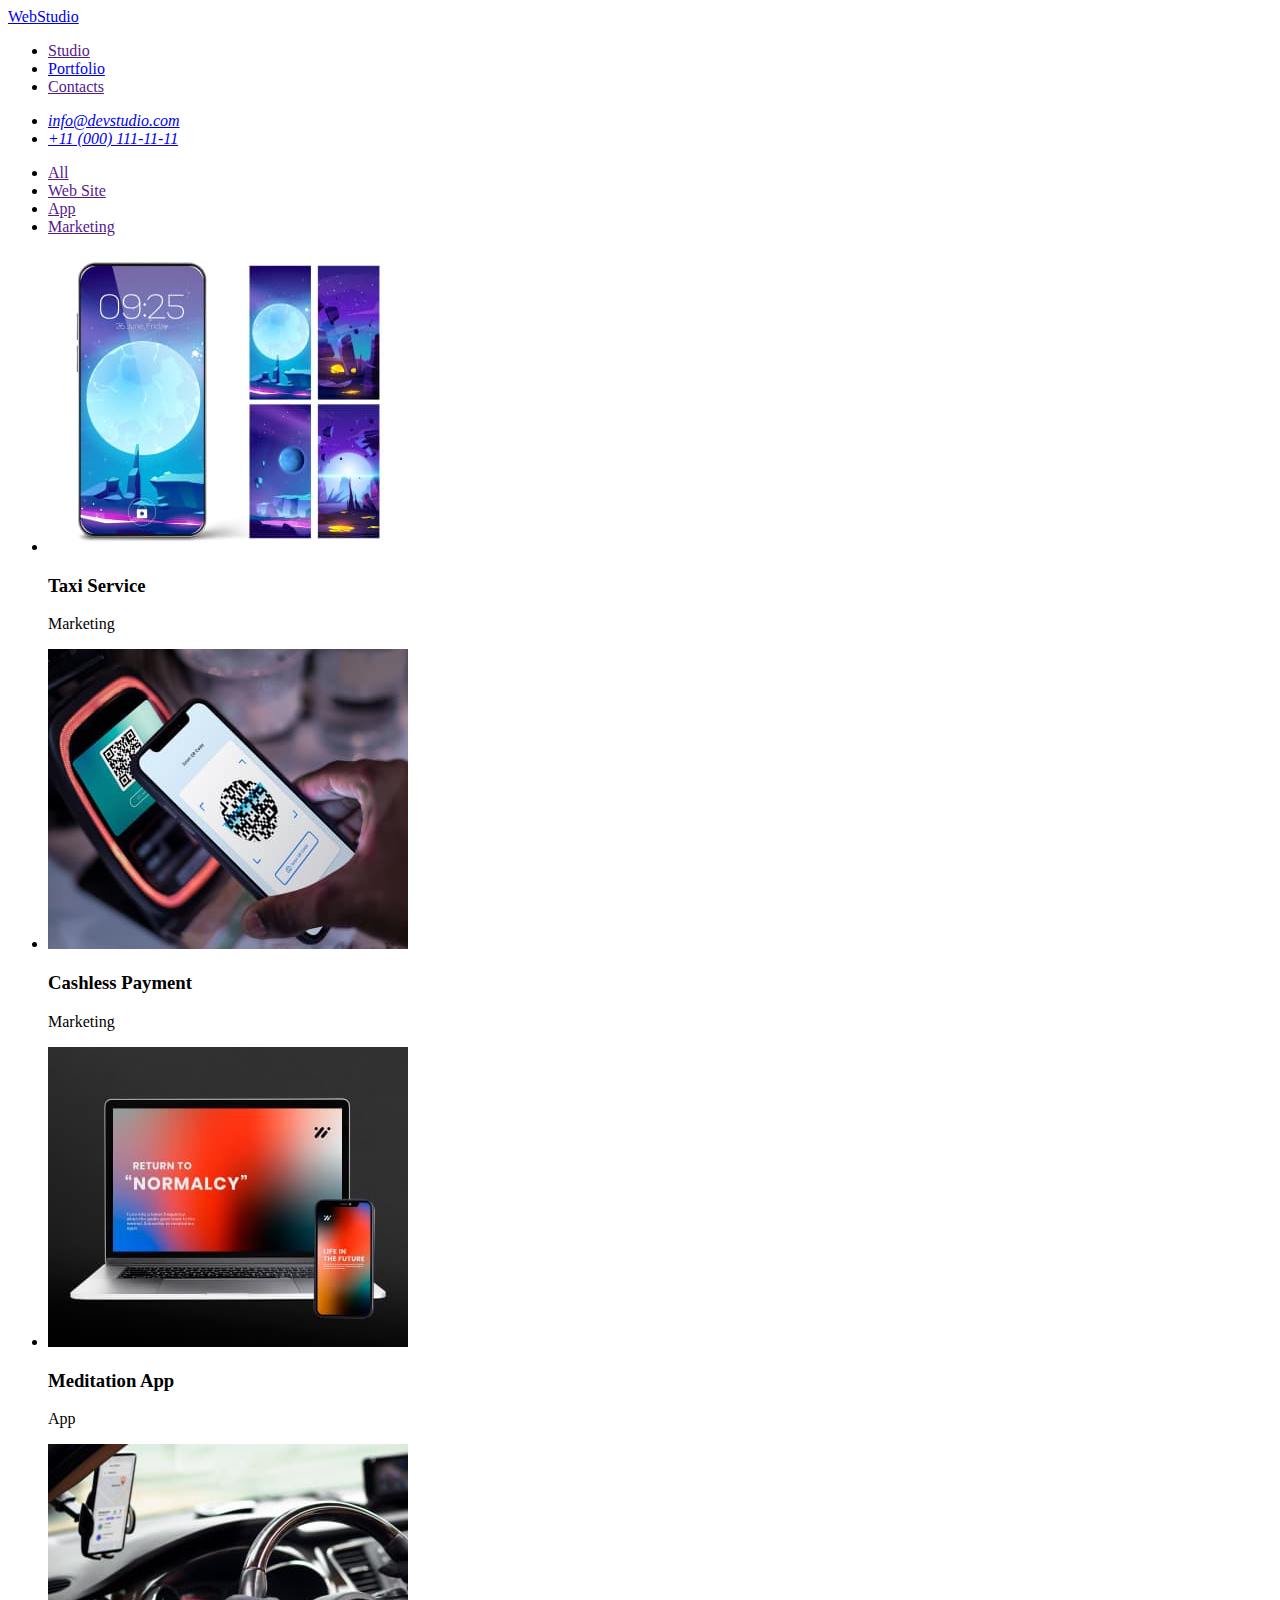
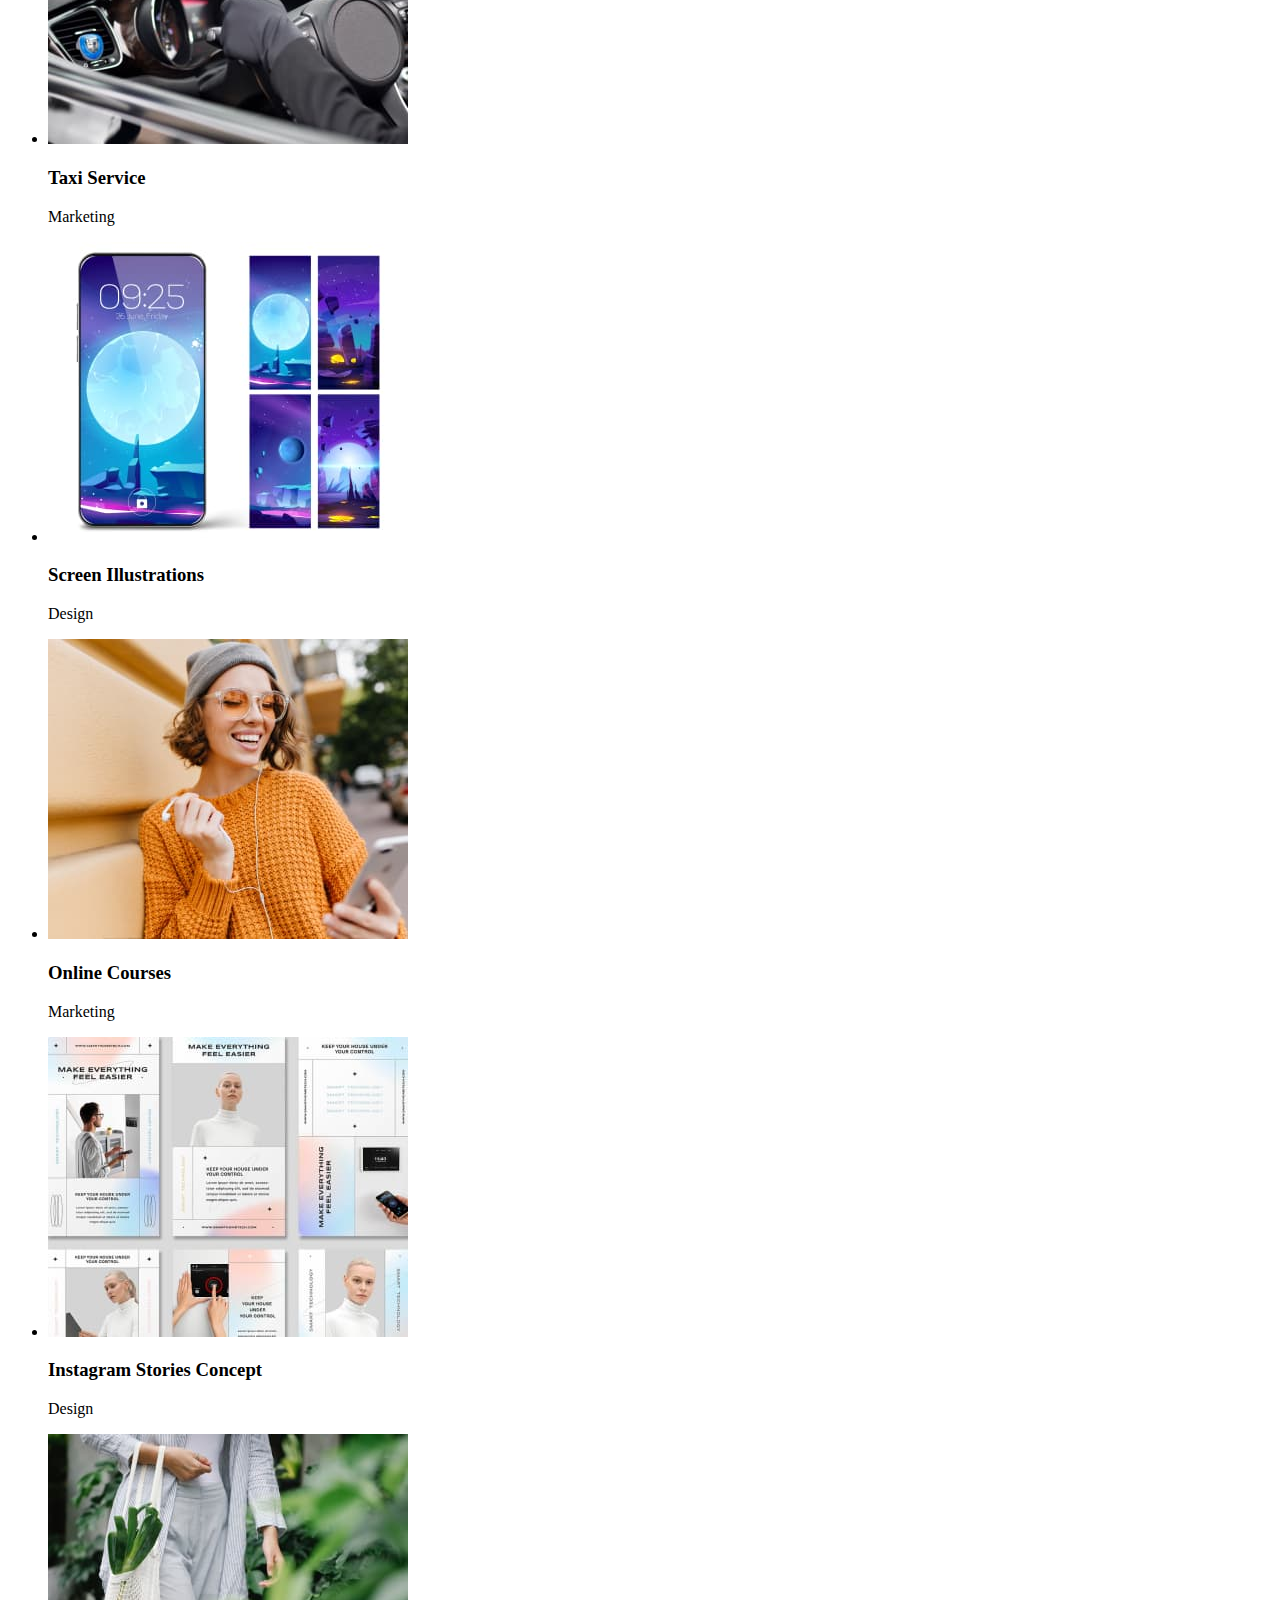
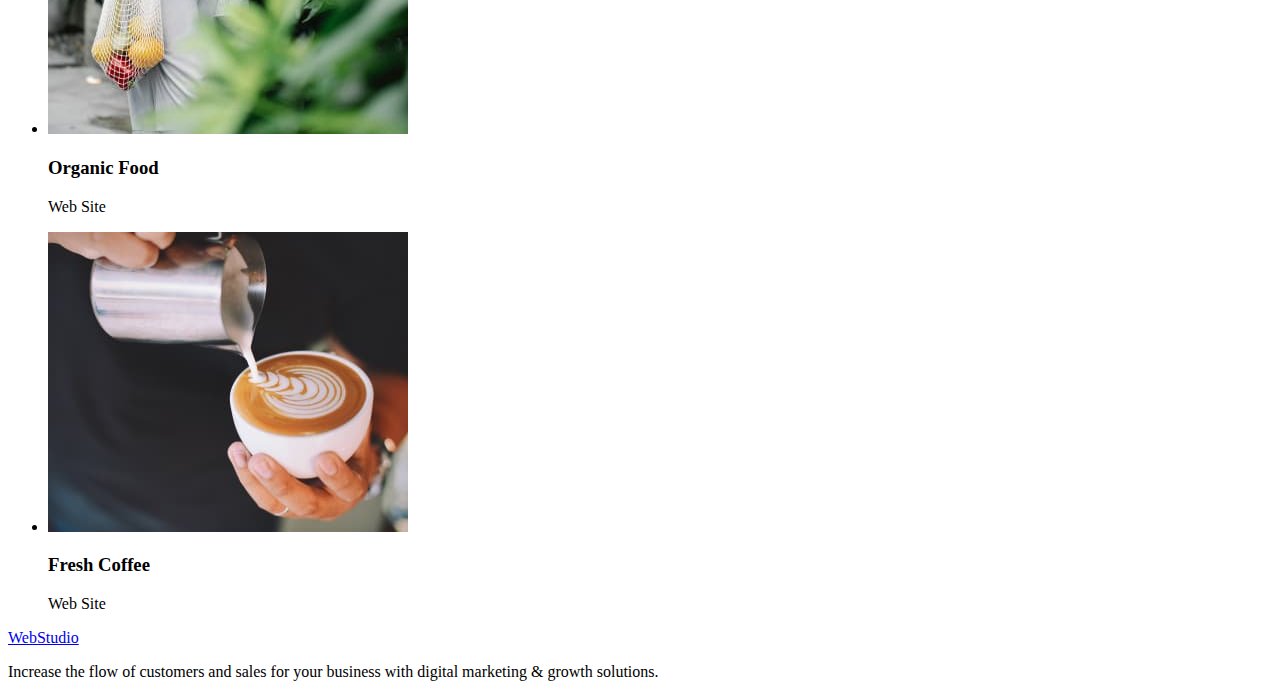
==== portfolio.html @ f8451a1c "ff" ====
<!DOCTYPE html>
<html lang="en">

<head>
    <link href="./styles.css" charset="UTF-8">
    <meta http-equiv="X-UA-Compatible" content="IE=edge">
    <meta name="viewport" content="width=device-width, initial-scale=1.0">
    <title>Document</title>
</head>

<body>
    <!-- Header section -->
    <header>
        <nav>
            <a href="./index.html">WebStudio</a>
            <ul>
                <li><a href="">Studio</a></li>
                <li><a href="./portfolio.html">Portfolio</a></li>
                <li><a href="">Contacts</a></li>
            </ul>
        </nav>
        <address>
            <ul>
                <li><a href="mailto:info@devstudio.com">info@devstudio.com</a><br /></li>
                <li><a href="tel:+110001111111">+11 (000) 111-11-11</a><br /></li>
            </ul>
        </address>
    </header>
    <!-- Main block -->
    <main>
        <!-- Hero -->
        <ul>
            <li><a href="">All</a></li>
            <li><a href="">Web Site</a></li>
            <li> <a href="">App</a></li>
            <li> <a href="">Marketing</a></li>
        </ul>
        <ul>
            <li>
                <img src="./images/screen.jpg" alt="screen" width="360">
                <h3>Taxi Service</h3>
                <p>Marketing</p>
            </li>
            <li>
                <img src="./images/payment.jpg" alt="payment" width="360">
                <h3>Cashless Payment</h3>
                <p>Marketing</p>
            </li>
            <li>
                <img src="./images/app.jpg" alt="app" width="360">
                <h3>Meditation App</h3>
                <p>App</p>
            </li>
            <li>
                <img src="./images/taxi.jpg" alt="taxi" width="360">
                <h3>Taxi Service</h3>
                <p>Marketing</p>
            </li>
            <li>
                <img src="./images/screen.jpg" alt="screen" width="360">
                <h3>Screen Illustrations</h3>
                <p>Design</p>
            </li>
            <li>
                <img src="./images/courses.jpg" alt="courses" width="360">
                <h3>Online Courses</h3>
                <p>Marketing</p>
            </li>
            <li>
                <img src="./images/instagram.jpg" alt="instagram" width="360">
                <h3>Instagram Stories Concept</h3>
                <p>Design</p>
            </li>
            <li>
                <img src="./images/food.jpg" alt="food" width="360">
                <h3>Organic Food</h3>
                <p>Web Site</p>
            </li>
            <li>
                <img src="./images/coffe.jpg" alt="coffe" width="360">
                <h3>Fresh Coffee</h3>
                <p>Web Site</p>
            </li>

        </ul>
    </main>
    <!-- Footer section -->
    <footer>
        <a href="./index.html">WebStudio</a>
        <p>Increase the flow of customers and sales for your business with digital marketing & growth solutions.</p>
    </footer>

</body>

</html>
---- styles.css ----
.hero{position: absolute;
    background: #2E2F42;}
.button{background: #4D5AE5;
    box-shadow: 0px 4px 4px rgba(0, 0, 0, 0.15);
    border-radius: 4px;}
.Web{font-family: 'Raleway';
    font-style: normal;
     font-weight: 800;
    font-size: 18px;
    line-height: 21px;
    display: flex;
    align-items: center;
    letter-spacing: 0.03em;
    text-transform: uppercase;
    color: #4D5AE5;}
.Studio{font-family: 'Raleway';
    font-style: normal;
    font-weight: 800;
    font-size: 18px;
    line-height: 21px;
    display: flex;
    align-items: center;
    letter-spacing: 0.03em;
    text-transform: uppercase;
    color: #2E2F42;}
.names{width: 134px;
    height: 24px;
    font-family: 'Roboto';
    font-style: normal;
    font-weight: 500;
    font-size: 20px;
    line-height: 24px;
    text-align: center;
    letter-spacing: 0.02em;
    color: #2E2F42;}

    .nav{width: 67px;
        height: 24px;
    
        /* Body Medium */
    
        font-family: 'Roboto';
        font-style: normal;
        font-weight: 500;
        font-size: 16px;
        line-height: 24px;
        /* identical to box height, or 150% */
    
        letter-spacing: 0.02em;
    
        /* NAVY BLUE */
    
        color: #2E2F42;}
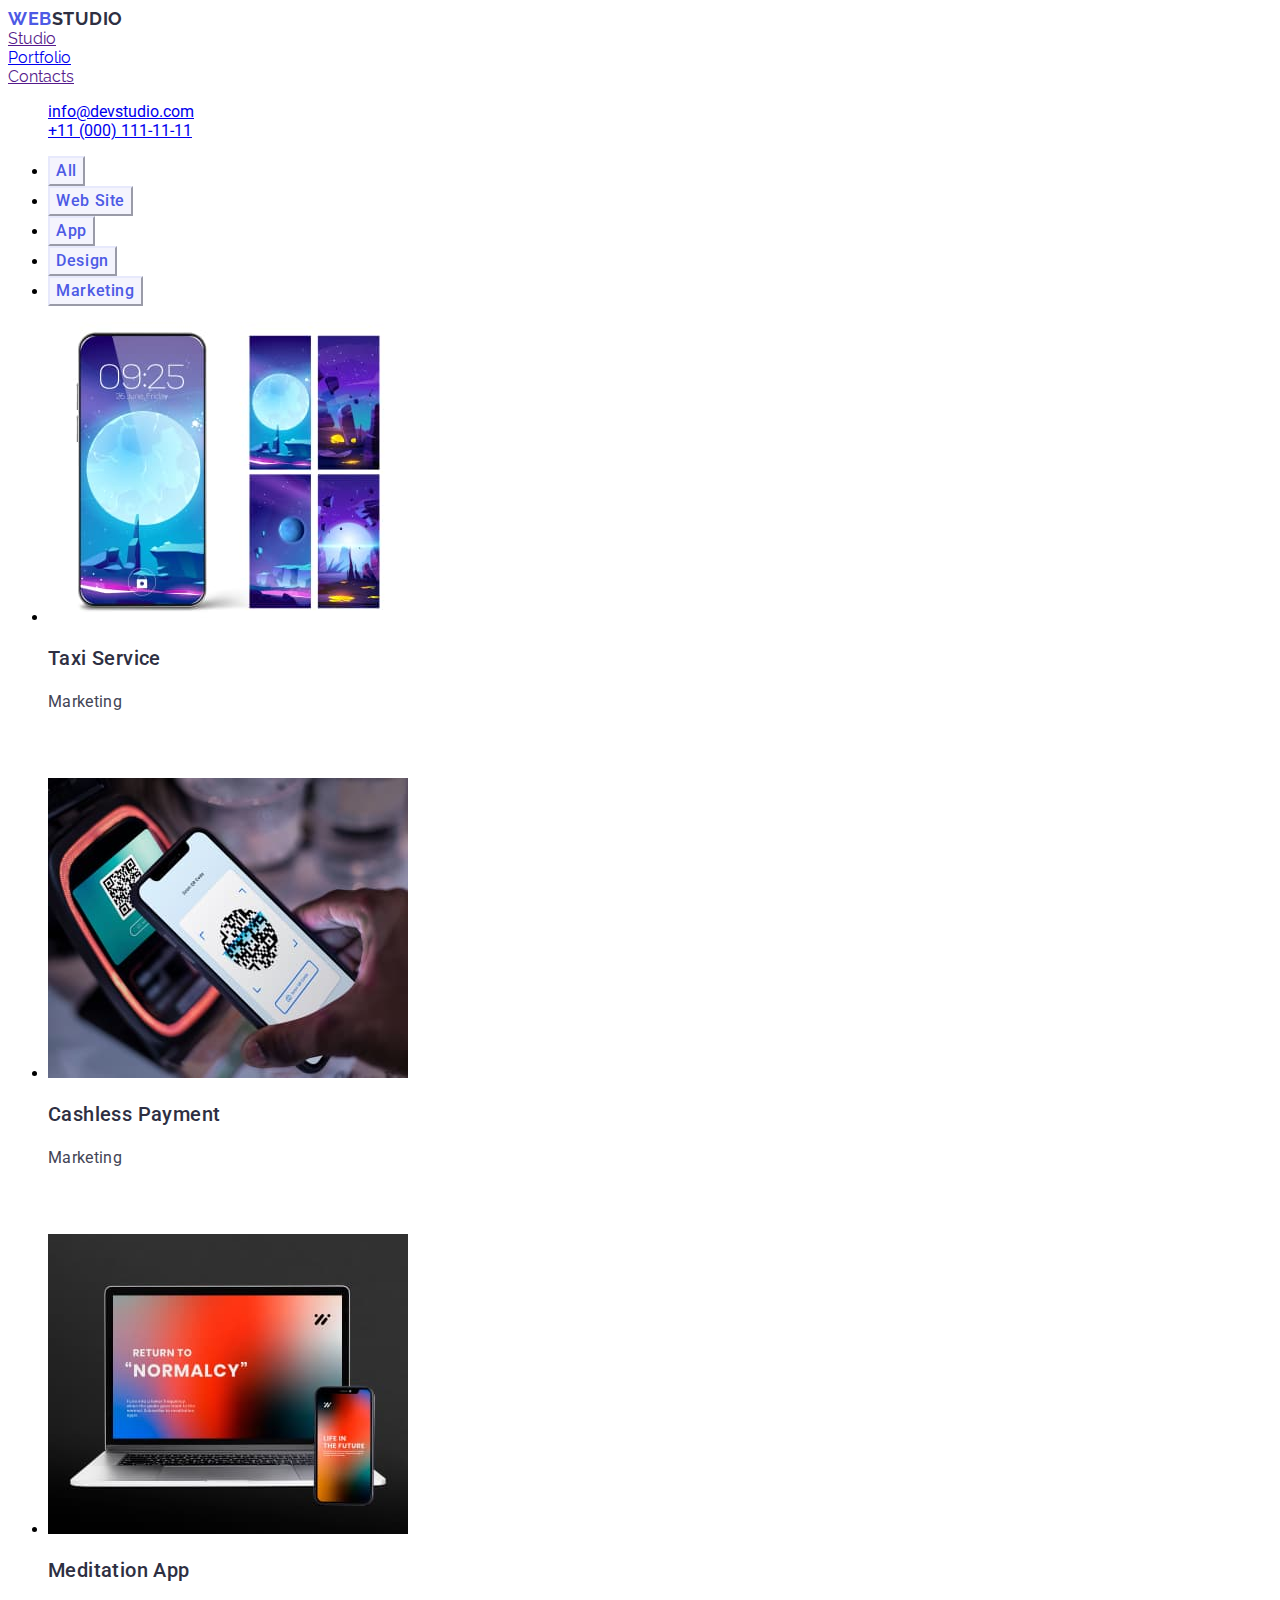
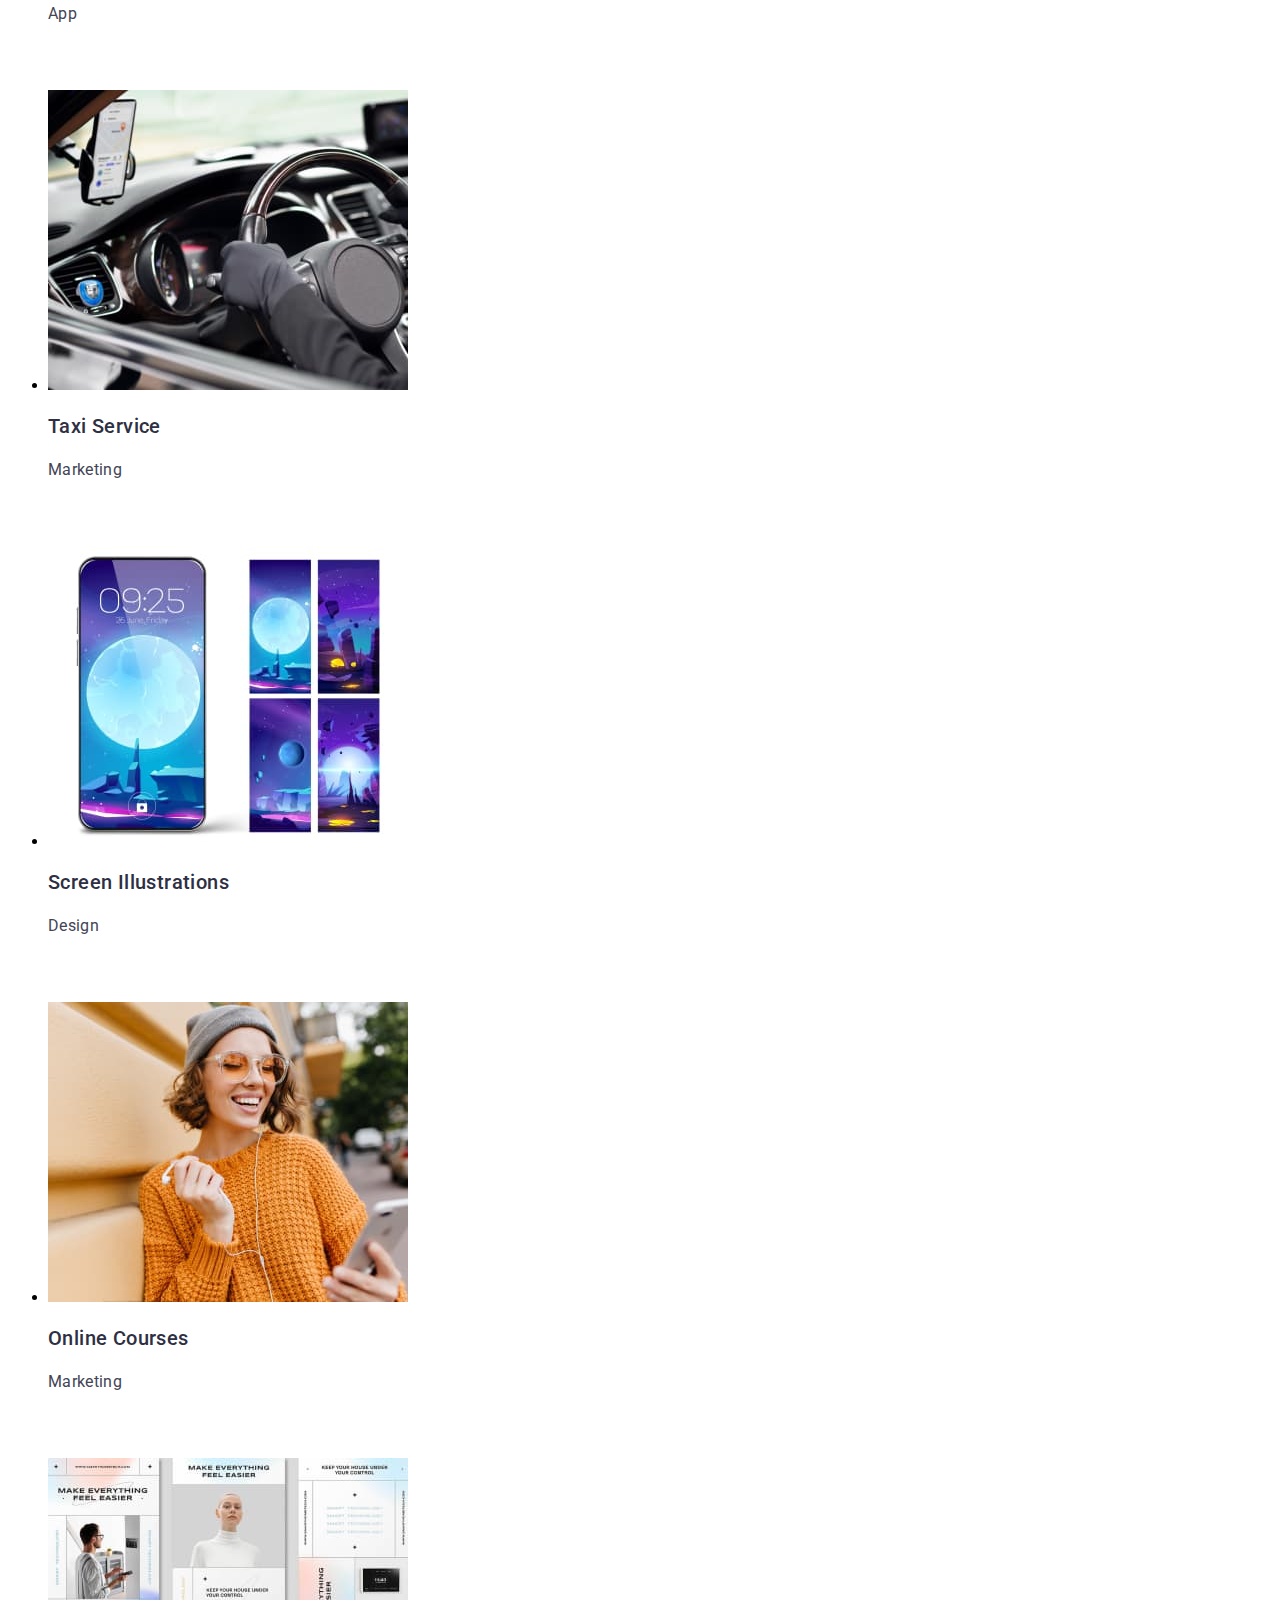
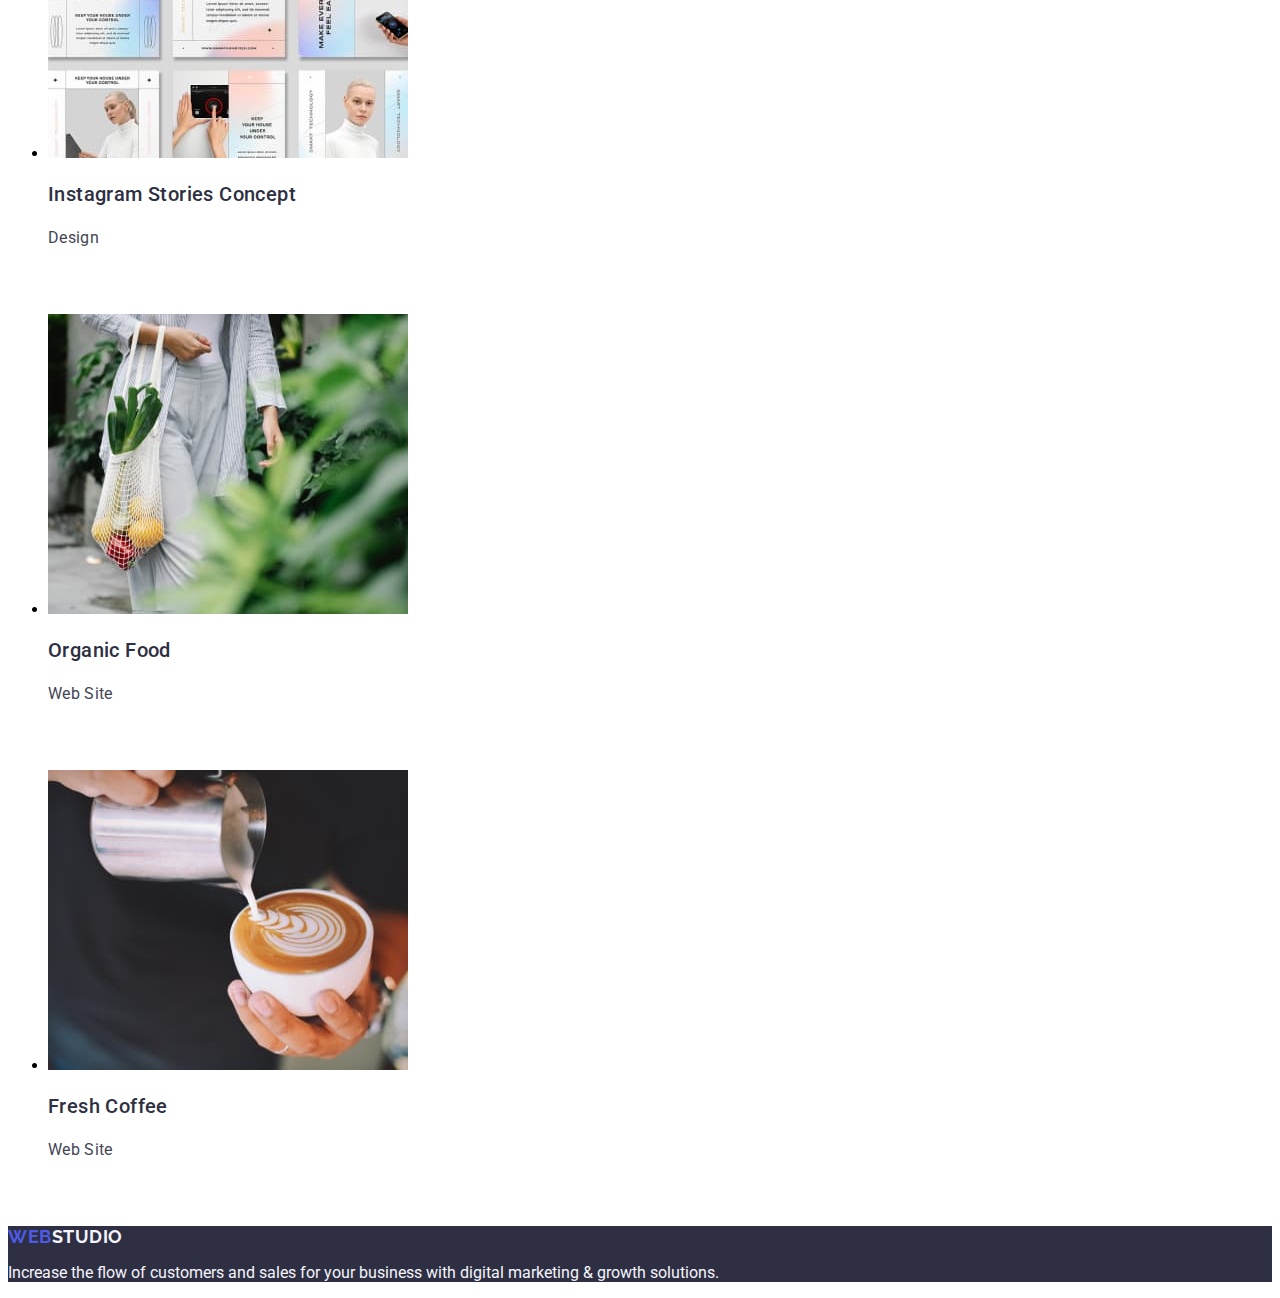
==== commit f3dbe82b: "sss" ====
--- a/portfolio.html
+++ b/portfolio.html
@@ -2,7 +2,16 @@
 <html lang="en">
 
 <head>
-    <link href="./styles.css" charset="UTF-8">
+    <link rel="preconnect" href="https://fonts.googleapis.com">
+    <link rel="preconnect" href="https://fonts.gstatic.com" crossorigin>
+    <link href="https://fonts.googleapis.com/css2?family=Montserrat:wght@400;700&family=Raleway:wght@800&display=swap"
+        rel="stylesheet">
+    <link rel="preconnect" href="https://fonts.googleapis.com">
+    <link rel="preconnect" href="https://fonts.gstatic.com" crossorigin>
+    <link
+        href="https://fonts.googleapis.com/css2?family=Montserrat:wght@400;700&family=Raleway:wght@800&family=Roboto:wght@400;500;700&display=swap"
+        rel="stylesheet">
+    <link rel="stylesheet" href="./styles.css" />
     <meta http-equiv="X-UA-Compatible" content="IE=edge">
     <meta name="viewport" content="width=device-width, initial-scale=1.0">
     <title>Document</title>
@@ -12,82 +21,96 @@
     <!-- Header section -->
     <header>
         <nav>
-            <a href="./index.html">WebStudio</a>
-            <ul>
-                <li><a href="">Studio</a></li>
-                <li><a href="./portfolio.html">Portfolio</a></li>
-                <li><a href="">Contacts</a></li>
-            </ul>
+            <a class="link" href="./index.html">Web<span class="studio">Studio </span></a>
+            <u>
+                <li class="nav"><a href="">Studio</a></li>
+                <li class="nav"><a href="./portfolio.html">Portfolio</a></li>
+                <li class="nav"><a href="">Contacts</a></li>
+            </u>
+
+
         </nav>
         <address>
             <ul>
-                <li><a href="mailto:info@devstudio.com">info@devstudio.com</a><br /></li>
-                <li><a href="tel:+110001111111">+11 (000) 111-11-11</a><br /></li>
+                <li class="contacts"><a href="mailto:info@devstudio.com">info@devstudio.com</a><br /></li>
+                <li class="contacts"><a href="tel:+110001111111">+11 (000) 111-11-11</a><br /></li>
             </ul>
         </address>
     </header>
     <!-- Main block -->
     <main>
         <!-- Hero -->
-        <ul>
-            <li><a href="">All</a></li>
-            <li><a href="">Web Site</a></li>
-            <li> <a href="">App</a></li>
-            <li> <a href="">Marketing</a></li>
+        <ul class="button-list">
+            <li>
+                <button class="port-button" type="button">All</button>
+            </li>
+            <li>
+                <button class="port-button" type="button">Web Site</button>
+            </li>
+            <li>
+                <button class="port-button" type="button">App</button>
+            </li>
+            <li>
+                <button class="port-button" type="button">Design</button>
+            </li>
+            <li>
+                <button class="port-button" type="button">Marketing</button>
+            </li>
         </ul>
         <ul>
             <li>
                 <img src="./images/screen.jpg" alt="screen" width="360">
-                <h3>Taxi Service</h3>
-                <p>Marketing</p>
+                <h3 class="title">Taxi Service</h3>
+                <p class="text">Marketing</p>
             </li>
             <li>
                 <img src="./images/payment.jpg" alt="payment" width="360">
-                <h3>Cashless Payment</h3>
-                <p>Marketing</p>
+                <h3 class="title">Cashless Payment</h3>
+                <p class="text">Marketing</p>
             </li>
             <li>
                 <img src="./images/app.jpg" alt="app" width="360">
-                <h3>Meditation App</h3>
-                <p>App</p>
+                <h3 class="title">Meditation App</h3>
+                <p class="text">App</p>
             </li>
             <li>
                 <img src="./images/taxi.jpg" alt="taxi" width="360">
-                <h3>Taxi Service</h3>
-                <p>Marketing</p>
+                <h3 class="title">Taxi Service</h3>
+                <p class="text">Marketing</p>
             </li>
             <li>
                 <img src="./images/screen.jpg" alt="screen" width="360">
-                <h3>Screen Illustrations</h3>
-                <p>Design</p>
+                <h3 class="title">Screen Illustrations</h3>
+                <p class="text">Design</p>
             </li>
             <li>
                 <img src="./images/courses.jpg" alt="courses" width="360">
-                <h3>Online Courses</h3>
-                <p>Marketing</p>
+                <h3 class="title">Online Courses</h3>
+                <p class="text">Marketing</p>
             </li>
             <li>
                 <img src="./images/instagram.jpg" alt="instagram" width="360">
-                <h3>Instagram Stories Concept</h3>
-                <p>Design</p>
+                <h3 class="title">Instagram Stories Concept</h3>
+                <p class="text">Design</p>
             </li>
             <li>
                 <img src="./images/food.jpg" alt="food" width="360">
-                <h3>Organic Food</h3>
-                <p>Web Site</p>
+                <h3 class="title">Organic Food</h3>
+                <p class="text">Web Site</p>
             </li>
             <li>
                 <img src="./images/coffe.jpg" alt="coffe" width="360">
-                <h3>Fresh Coffee</h3>
-                <p>Web Site</p>
+                <h3 class="title">Fresh Coffee</h3>
+                <p class="text">Web Site</p>
             </li>
 
         </ul>
     </main>
     <!-- Footer section -->
-    <footer>
-        <a href="./index.html">WebStudio</a>
-        <p>Increase the flow of customers and sales for your business with digital marketing & growth solutions.</p>
+    <footer class="footer">
+        <a class="link" href="./index.html">Web<span class="studio-footer">Studio </span></a>
+        <p class="footer-title">Increase the flow of customers and sales for your business with digital marketing &
+            growth solutions.</p>
     </footer>
 
 </body>
--- a/styles.css
+++ b/styles.css
@@ -1,53 +1,101 @@
-.hero{position: absolute;
+.hero{
     background: #2E2F42;}
 .button{background: #4D5AE5;
+    box-shadow: 0px 4px 4px rgba(0, 0, 0, 0.15);}
+.button:hover,
+.button:focus {
+    background: #404BBF;
     box-shadow: 0px 4px 4px rgba(0, 0, 0, 0.15);
-    border-radius: 4px;}
-.Web{font-family: 'Raleway';
-    font-style: normal;
-     font-weight: 800;
-    font-size: 18px;
+    border-radius: 4px;
+}
+ .link{text-decoration: none;
+    font-family: 'Raleway', sans-serif;
+    font-size: 18px; 
     line-height: 21px;
-    display: flex;
-    align-items: center;
     letter-spacing: 0.03em;
     text-transform: uppercase;
+    font-weight: 700;
+    font-style: bold;
     color: #4D5AE5;}
-.Studio{font-family: 'Raleway';
+.button-title{font-family: 'Roboto';
     font-style: normal;
-    font-weight: 800;
-    font-size: 18px;
-    line-height: 21px;
-    display: flex;
-    align-items: center;
-    letter-spacing: 0.03em;
-    text-transform: uppercase;
+    color: #FFFFFF;}
+
+
+.studio{font-family: 'Raleway', sans-serif;
+    color: #2E2F42
+}
+.studio-footer{ont-family: 'Raleway', sans-serif;
+    color: #F4F4FD;}
+.nav{font-family: 'Raleway', sans-serif;
+    list-style: none;
+    text-decoration: none;
+    color: #2E2F42;
+}
+.hero-title{font-family: 'Roboto';
+    font-style: normal;
+    color: #FFFFFF;}
+footer{background: #2E2F42;}
+.footer-title{font-family: 'Roboto';
+    font-style: normal;
+    color: #F4F4FD;}
+.title{font-family: 'Roboto';
+    font-style: normal;
     color: #2E2F42;}
-.names{width: 134px;
+.text{font-family: 'Roboto';
+    font-style: normal;
+    color: #434455;}
+    .header{box-sizing: border-box;
+    
+        position: absolute;
+        width: 1440px;
+        height: 72px;
+        left: 0px;
+        top: 0px;
+        background: #FFFFFF;
+        border-bottom: 1px solid #E7E9FC;}
+.title{width: 264px;
     height: 24px;
     font-family: 'Roboto';
     font-style: normal;
     font-weight: 500;
     font-size: 20px;
     line-height: 24px;
-    text-align: center;
     letter-spacing: 0.02em;
     color: #2E2F42;}
-
-    .nav{width: 67px;
-        height: 24px;
-    
-        /* Body Medium */
-    
+.text{width: 264px;
+    height: 72px;
+    font-family: 'Roboto';
+    font-style: normal;
+    font-weight: 400;
+    font-size: 16px;
+    line-height: 24px;
+    letter-spacing: 0.02em;
+    color: #434455;}
+.contacts{
         font-family: 'Roboto';
         font-style: normal;
-        font-weight: 500;
-        font-size: 16px;
-        line-height: 24px;
-        /* identical to box height, or 150% */
-    
-        letter-spacing: 0.02em;
-    
-        /* NAVY BLUE */
-    
-        color: #2E2F42;}+        font-weight: 400;
+        color: #434455;
+        list-style: none;
+        text-decoration: none;}
+
+.button-list .port-button {
+    text-decoration: none;
+    font-family: 'Roboto';
+    font-style: normal;
+    font-weight: 500;
+    font-size: 16px;
+    line-height: 24px;
+    letter-spacing: 0.04em;
+    color: #4D5AE5;
+    background-color: #F4F4FD;
+    border-color: #E7E9FC;
+}
+
+.port-button:hover,
+.port-button:focus {text-decoration: none;
+    background-color: #404BBF;
+    color: #FFFFFF;
+    border: none;
+}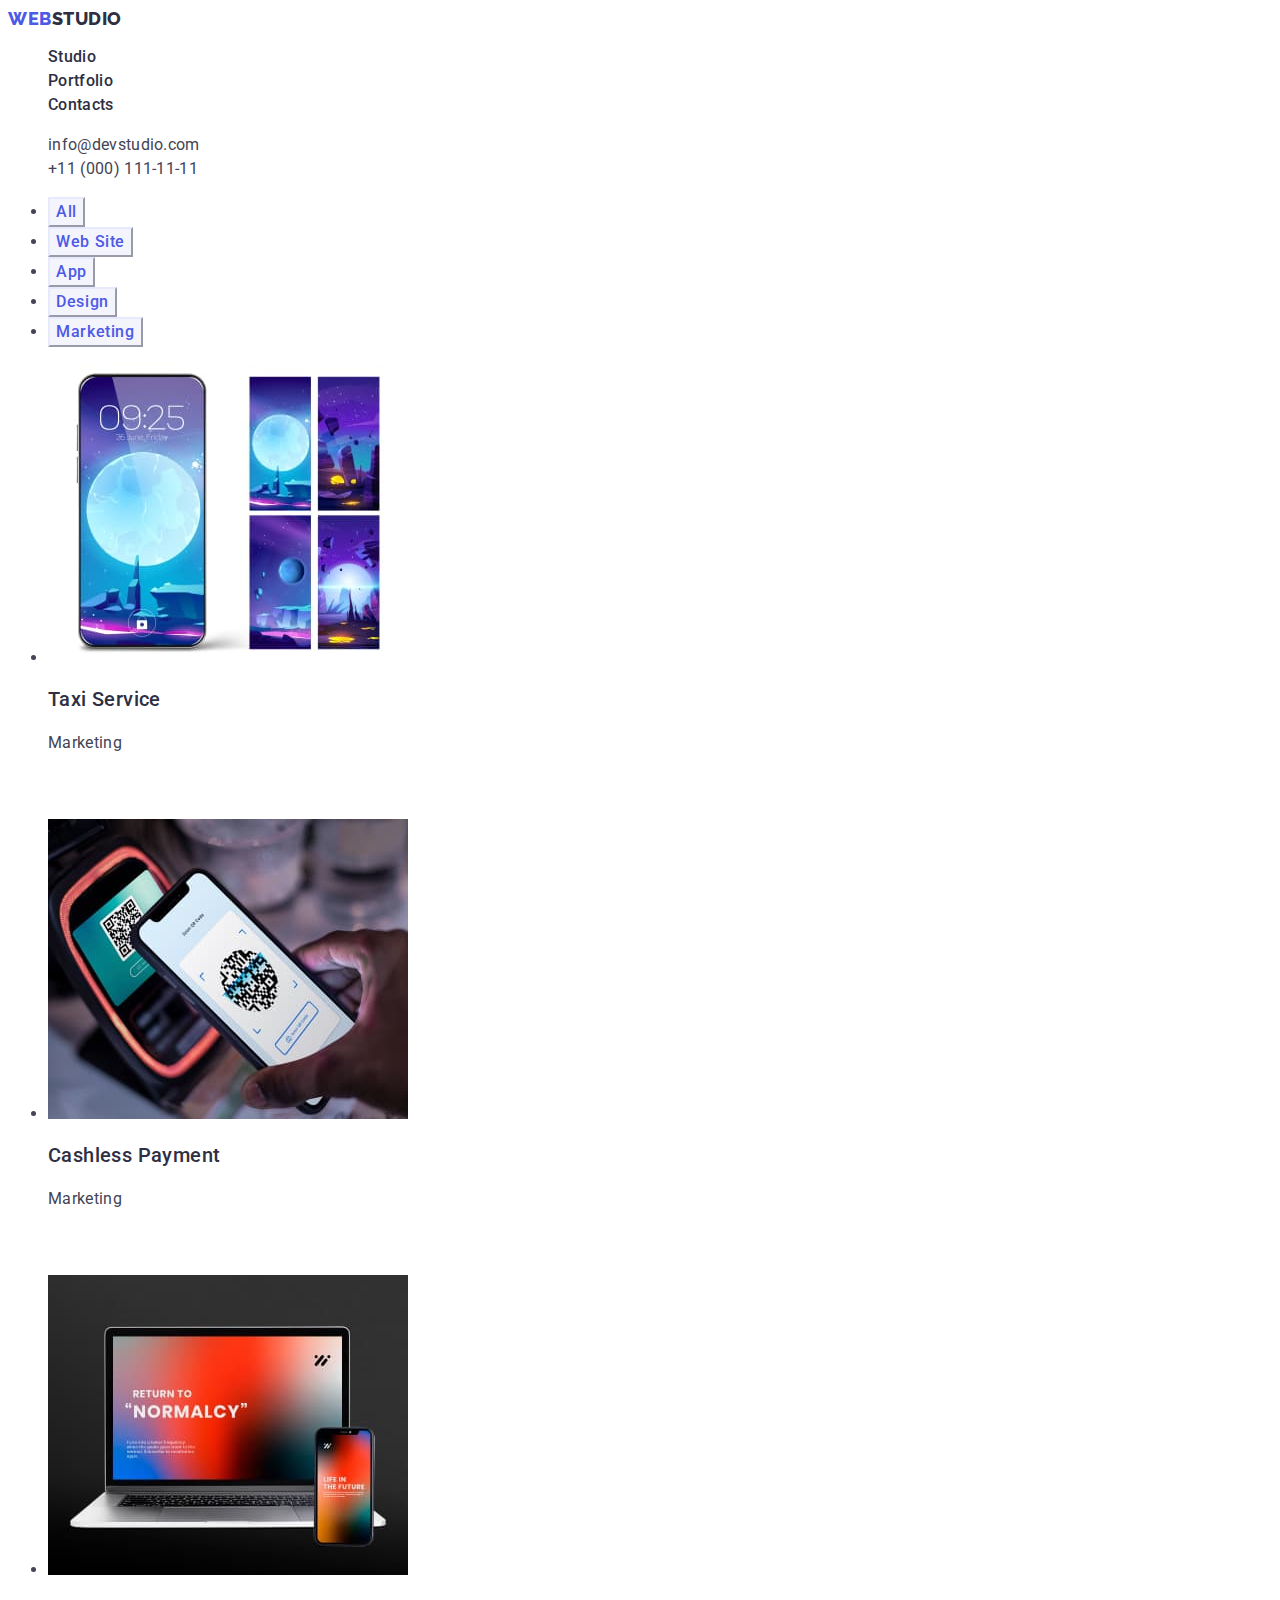
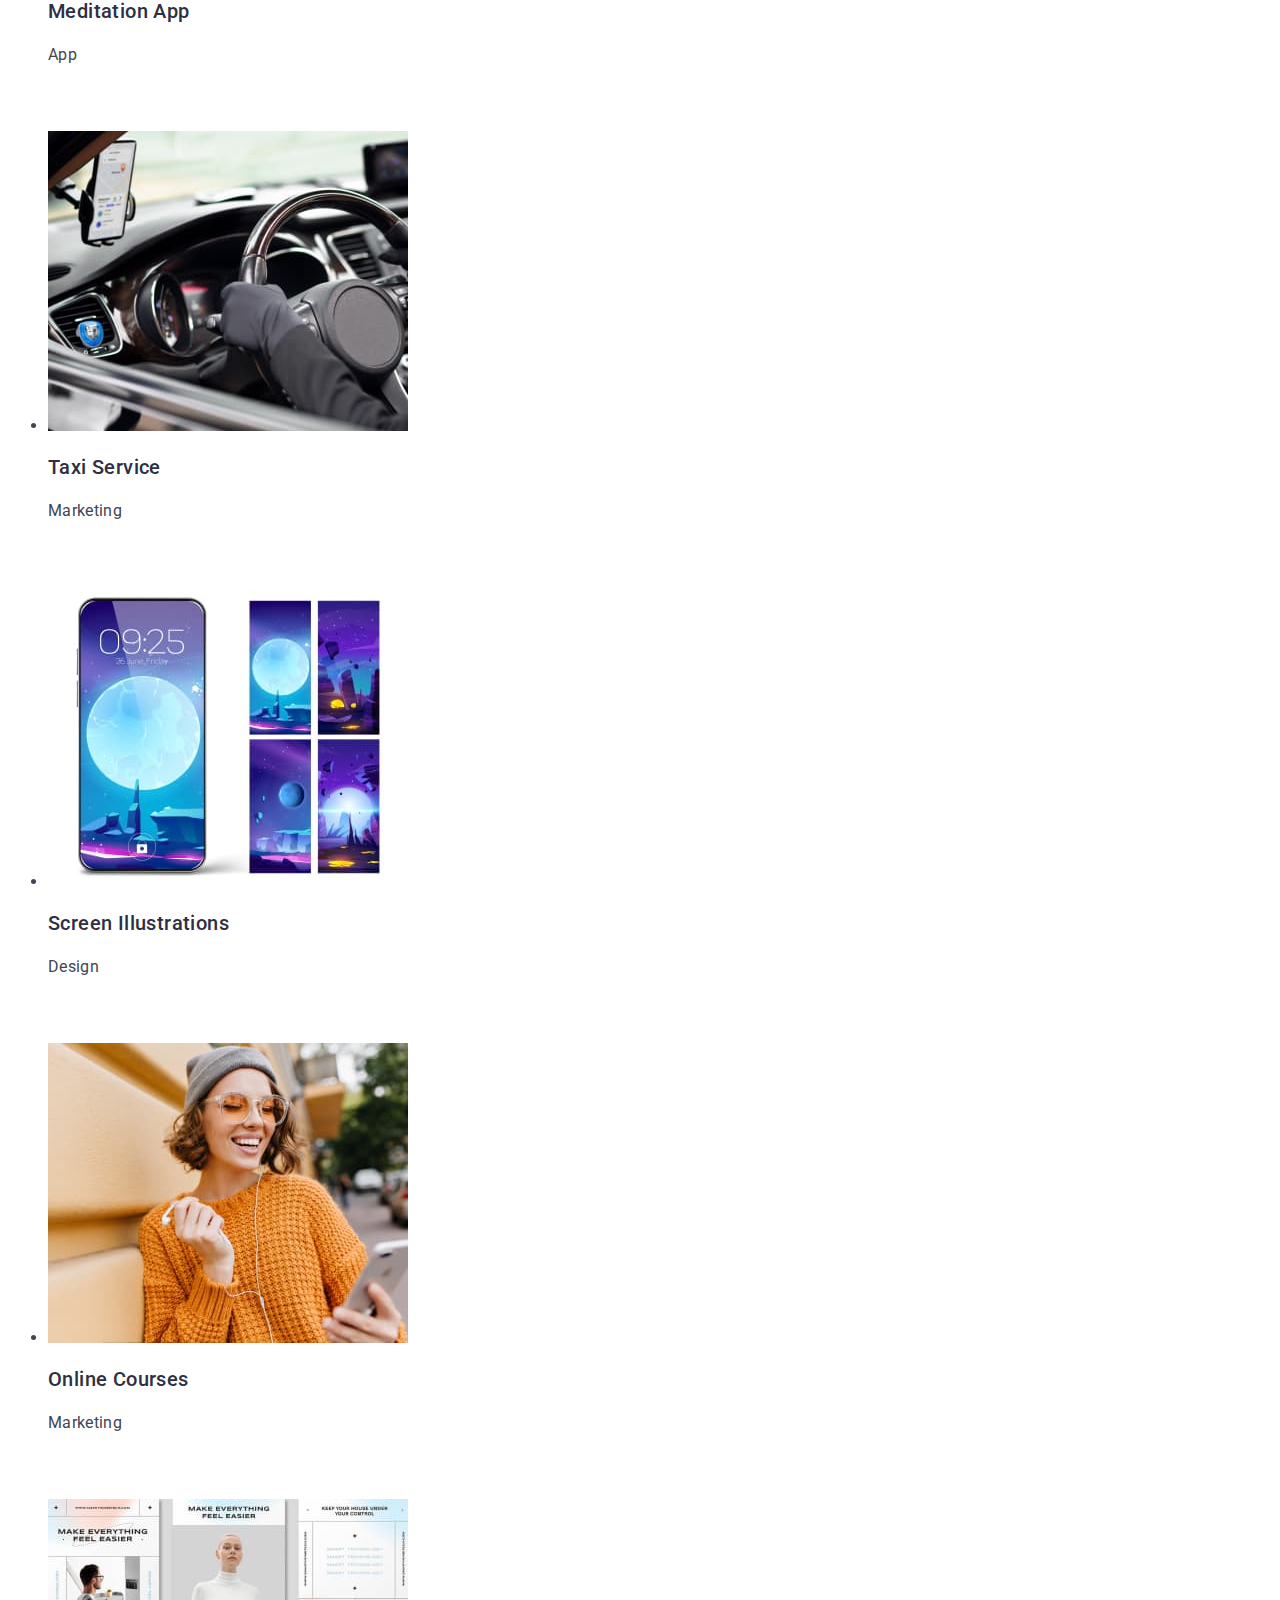
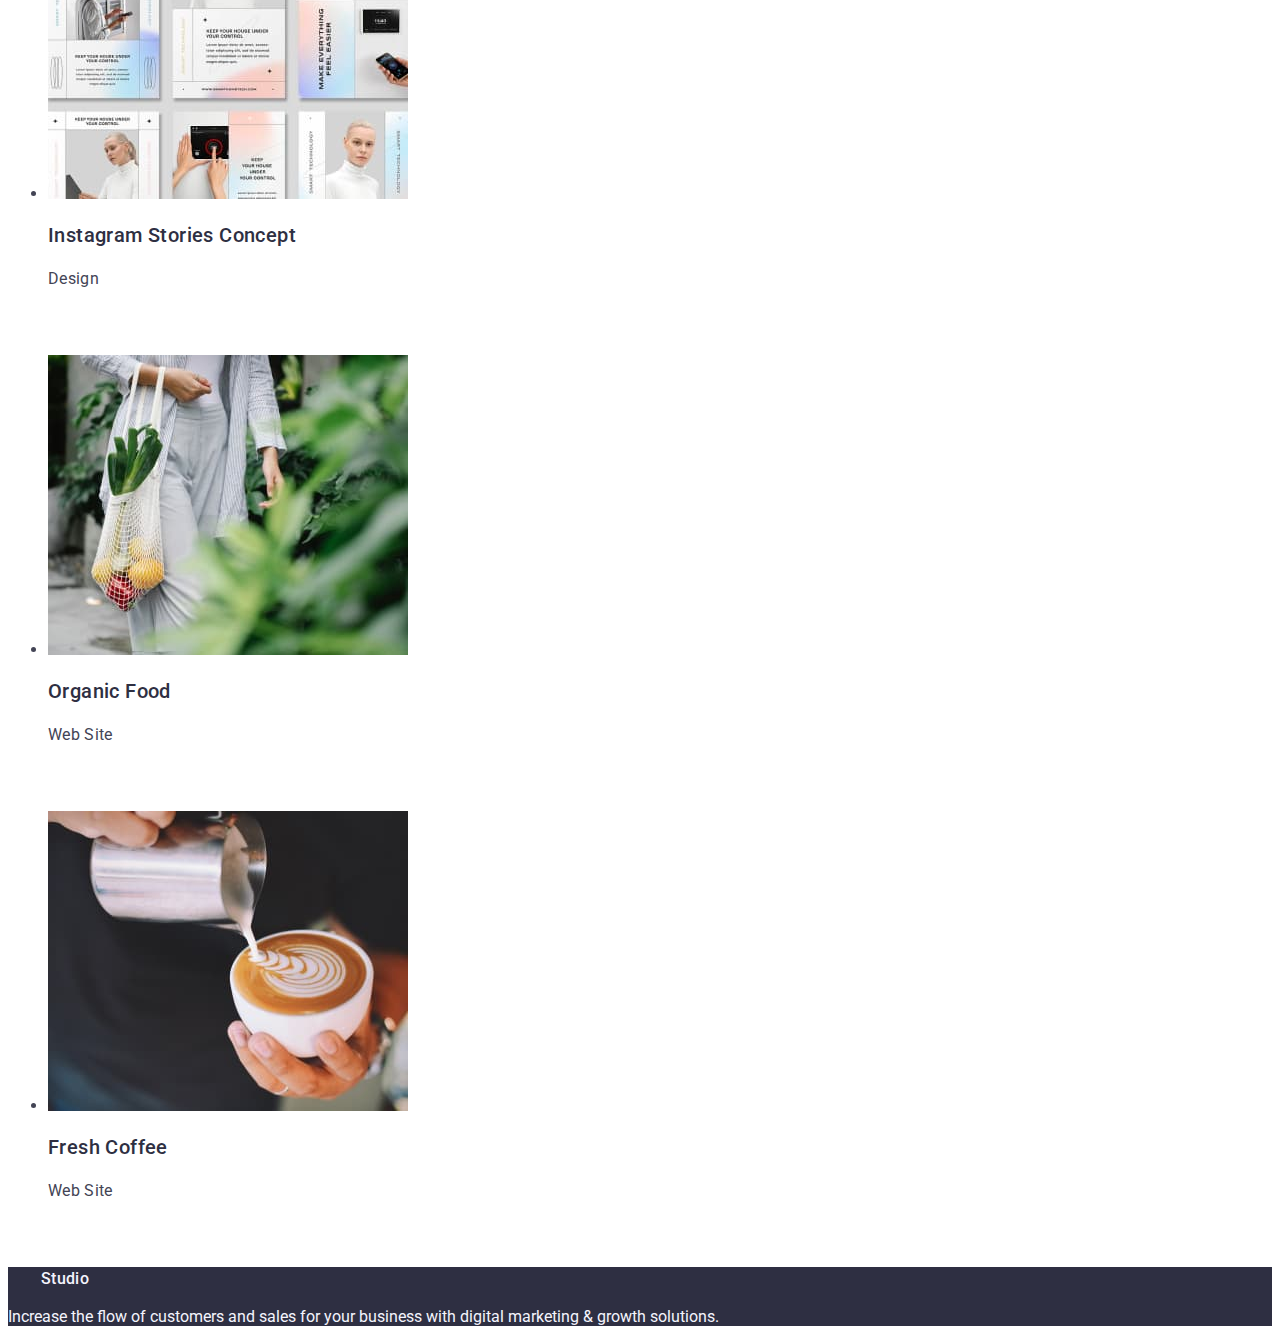
==== commit 79ca9db5: "ff" ====
--- a/portfolio.html
+++ b/portfolio.html
@@ -19,21 +19,29 @@
 
 <body>
     <!-- Header section -->
-    <header>
+    <header class="header-section">
         <nav>
-            <a class="link" href="./index.html">Web<span class="studio">Studio </span></a>
-            <u>
-                <li class="nav"><a href="">Studio</a></li>
-                <li class="nav"><a href="./portfolio.html">Portfolio</a></li>
-                <li class="nav"><a href="">Contacts</a></li>
-            </u>
-
-
+            <a class="logo-link" href="./index.html">Web<span class="studio-dark">Studio</span></a>
+            <ul class="list">
+                <li>
+                    <a class="link" href="./index.html">Studio</a>
+                </li>
+                <li>
+                    <a class="link" href="./portfolio.html">Portfolio</a>
+                </li>
+                <li>
+                    <a class="link" href="">Contacts</a>
+                </li>
+            </ul>
         </nav>
-        <address>
-            <ul>
-                <li class="contacts"><a href="mailto:info@devstudio.com">info@devstudio.com</a><br /></li>
-                <li class="contacts"><a href="tel:+110001111111">+11 (000) 111-11-11</a><br /></li>
+        <address class="address">
+            <ul class="list">
+                <li>
+                    <a class="contacts" href="mailto:info@devstudio.com">info@devstudio.com</a>
+                </li>
+                <li>
+                    <a class="contacts" href="tel:+110001111111">+11 (000) 111-11-11</a>
+                </li>
             </ul>
         </address>
     </header>
--- a/styles.css
+++ b/styles.css
@@ -1,3 +1,73 @@
+:root {
+    --background-color-dark: #2E2F42;
+    --background-color-white: #fff;
+    --logo-color-web: #4D5AE5;
+    --background-color-team: #F4F4FD;
+    --text-color-main: #434455;
+    --text-color-headline: #2E2F42;
+    --link-color-active: #404BBF;
+    --button-color-filter: #F4F4FD;
+    --text-color-light: #F4F4FD;
+    --text-color-white: #fff;
+    --button-filer-text: #4D5AE5;
+}
+.link {
+    font-family: 'Roboto';
+    font-style: normal;
+    text-decoration: none;
+    font-weight: 500;
+    font-size: 16px;
+    line-height: 1.5;
+    letter-spacing: 0.02em;
+    color: var(--background-color-dark);
+}
+
+.link:hover,
+.link:focus {
+    color: var(--link-color-active);
+}
+
+.list {
+    list-style: none;
+    font-weight: 500;
+    font-size: 16px;
+    line-height: 1.5;
+    letter-spacing: 0.02em;
+    color: #2e2f42;
+}
+
+.header-section {
+    font-family: "Raleway", "Roboto", sans-serif;
+}
+.logo-link {
+    font-family: 'Raleway' sans-serif;
+    font-style: normal;
+    font-weight: 800;
+    font-size: 18px;
+    line-height: 1.17;
+    letter-spacing: 0.03em;
+    text-transform: uppercase;
+    color: #4D5AE5;
+    text-decoration: none
+}
+
+.studio-dark {
+    font-family: 'Raleway';
+    font-style: normal;
+    font-weight: 800;
+    font-size: 18px;
+    line-height: 21px;
+    letter-spacing: 0.03em;
+    text-transform: uppercase;
+    color: #2E2F42;
+}
+body {
+    color: var(--text-color-main);
+    font-family: "Roboto", sans-serif;
+    color: #434455;
+    background-color: #FFFFFF;
+
+}
 .hero{
     background: #2E2F42;}
 .button{background: #4D5AE5;
@@ -8,15 +78,7 @@
     box-shadow: 0px 4px 4px rgba(0, 0, 0, 0.15);
     border-radius: 4px;
 }
- .link{text-decoration: none;
-    font-family: 'Raleway', sans-serif;
-    font-size: 18px; 
-    line-height: 21px;
-    letter-spacing: 0.03em;
-    text-transform: uppercase;
-    font-weight: 700;
-    font-style: bold;
-    color: #4D5AE5;}
+
 .button-title{font-family: 'Roboto';
     font-style: normal;
     color: #FFFFFF;}
@@ -27,11 +89,6 @@
 }
 .studio-footer{ont-family: 'Raleway', sans-serif;
     color: #F4F4FD;}
-.nav{font-family: 'Raleway', sans-serif;
-    list-style: none;
-    text-decoration: none;
-    color: #2E2F42;
-}
 .hero-title{font-family: 'Roboto';
     font-style: normal;
     color: #FFFFFF;}
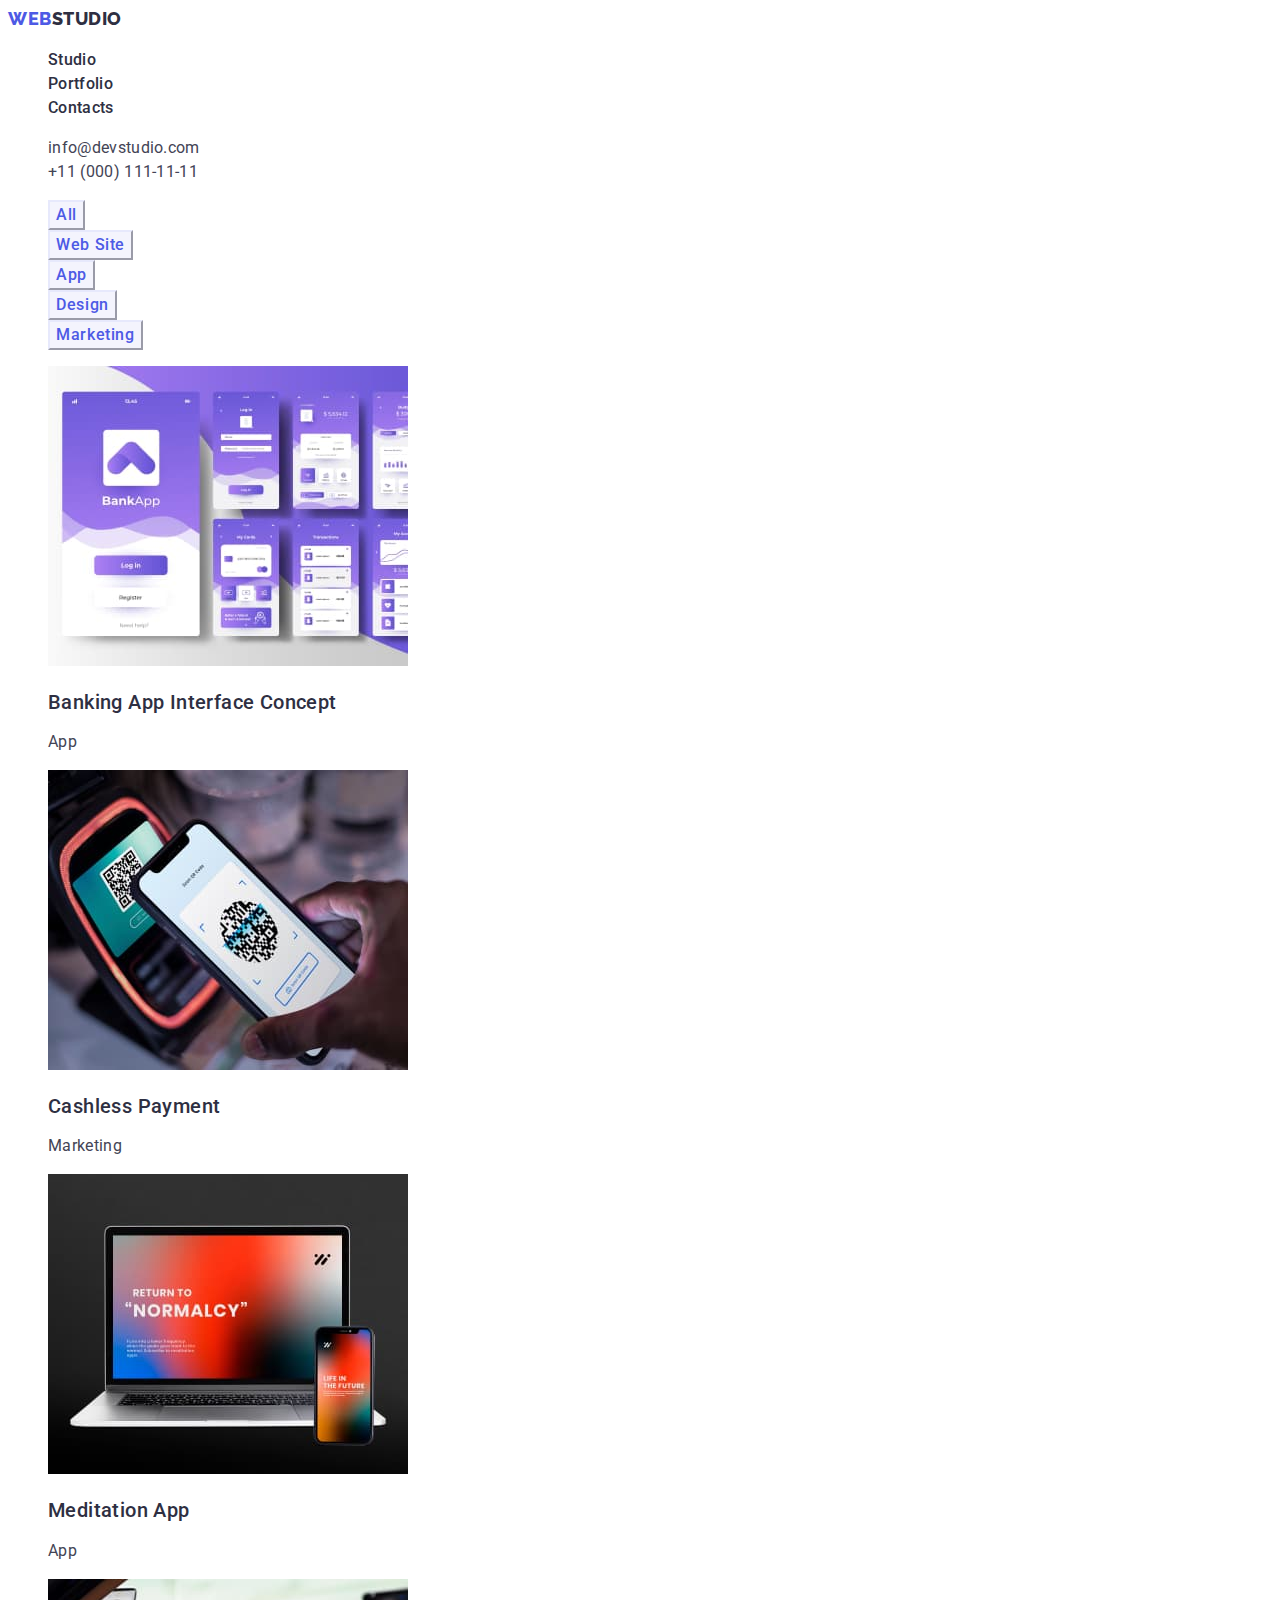
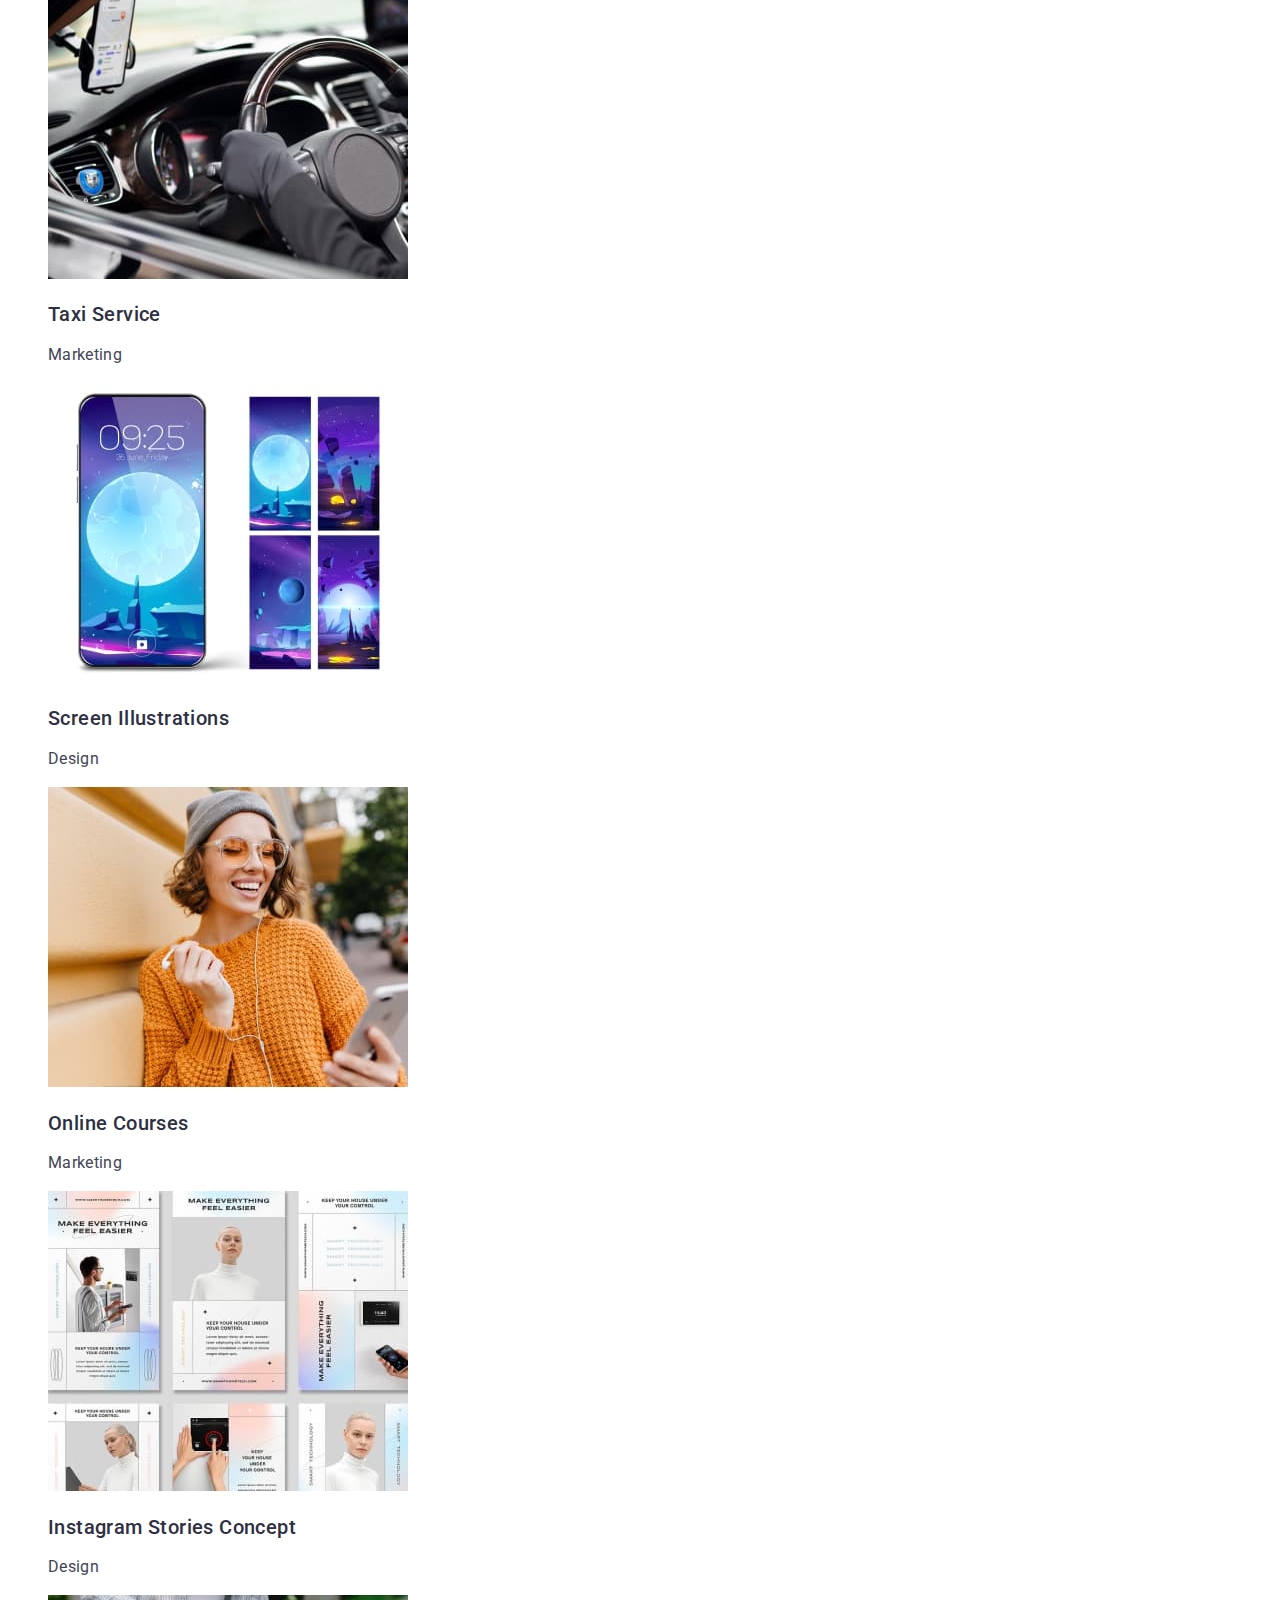
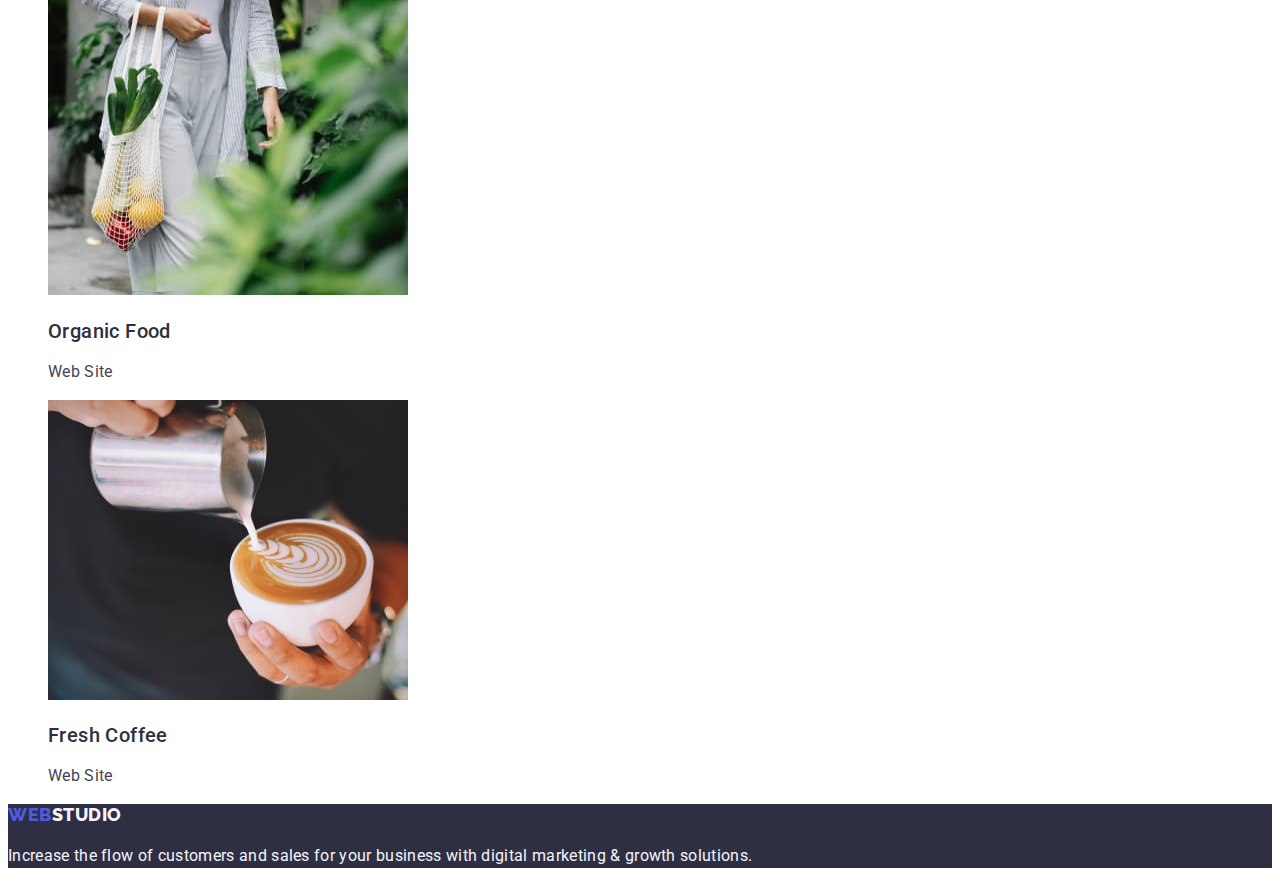
==== commit f82b9410: "fr" ====
--- a/portfolio.html
+++ b/portfolio.html
@@ -2,125 +2,151 @@
 <html lang="en">
 
 <head>
+    <meta charset="UTF-8">
+    <meta http-equiv="X-UA-Compatible" content="IE=edge">
+    <meta name="viewport" content="width=device-width, initial-scale=1.0">
     <link rel="preconnect" href="https://fonts.googleapis.com">
     <link rel="preconnect" href="https://fonts.gstatic.com" crossorigin>
     <link href="https://fonts.googleapis.com/css2?family=Montserrat:wght@400;700&family=Raleway:wght@800&display=swap"
         rel="stylesheet">
     <link rel="preconnect" href="https://fonts.googleapis.com">
     <link rel="preconnect" href="https://fonts.gstatic.com" crossorigin>
-    <link
-        href="https://fonts.googleapis.com/css2?family=Montserrat:wght@400;700&family=Raleway:wght@800&family=Roboto:wght@400;500;700&display=swap"
-        rel="stylesheet">
-    <link rel="stylesheet" href="./styles.css" />
-    <meta http-equiv="X-UA-Compatible" content="IE=edge">
-    <meta name="viewport" content="width=device-width, initial-scale=1.0">
+    <link href="https://fonts.googleapis.com/css2?family=Roboto:wght@400;500;700&display=swap" rel="stylesheet">
     <title>Document</title>
+    <link rel="stylesheet" href="./css/styles.css" />
 </head>
 
 <body>
-    <!-- Header section -->
+    <!-- Header Section -->
     <header class="header-section">
         <nav>
-            <a class="logo-link" href="./index.html">Web<span class="studio-dark">Studio</span></a>
+            <a class="logo-link link" href="./index.html">Web<span class="studio-dark">Studio</span></a>
             <ul class="list">
-                <li>
-                    <a class="link" href="./index.html">Studio</a>
+                <li class="header-item">
+                    <a class="links link" href="./index.html">Studio</a>
                 </li>
-                <li>
-                    <a class="link" href="./portfolio.html">Portfolio</a>
+                <li class="header-item">
+                    <a class="links link" href="./portfolio.html">Portfolio</a>
                 </li>
-                <li>
-                    <a class="link" href="">Contacts</a>
+                <li class="header-item">
+                    <a class="links link" href="">Contacts</a>
                 </li>
             </ul>
         </nav>
+        <!-- Address Section -->
         <address class="address">
             <ul class="list">
                 <li>
-                    <a class="contacts" href="mailto:info@devstudio.com">info@devstudio.com</a>
+                    <a class="contacts link" href="mailto:info@devstudio.com">info@devstudio.com</a>
                 </li>
                 <li>
-                    <a class="contacts" href="tel:+110001111111">+11 (000) 111-11-11</a>
+                    <a class="contacts link" href="tel:+110001111111">+11 (000) 111-11-11</a>
                 </li>
             </ul>
         </address>
     </header>
-    <!-- Main block -->
     <main>
-        <!-- Hero -->
-        <ul class="button-list">
-            <li>
-                <button class="port-button" type="button">All</button>
-            </li>
-            <li>
-                <button class="port-button" type="button">Web Site</button>
-            </li>
-            <li>
-                <button class="port-button" type="button">App</button>
-            </li>
-            <li>
-                <button class="port-button" type="button">Design</button>
-            </li>
-            <li>
-                <button class="port-button" type="button">Marketing</button>
-            </li>
-        </ul>
-        <ul>
-            <li>
-                <img src="./images/screen.jpg" alt="screen" width="360">
-                <h3 class="title">Taxi Service</h3>
-                <p class="text">Marketing</p>
-            </li>
-            <li>
-                <img src="./images/payment.jpg" alt="payment" width="360">
-                <h3 class="title">Cashless Payment</h3>
-                <p class="text">Marketing</p>
-            </li>
-            <li>
-                <img src="./images/app.jpg" alt="app" width="360">
-                <h3 class="title">Meditation App</h3>
-                <p class="text">App</p>
-            </li>
-            <li>
-                <img src="./images/taxi.jpg" alt="taxi" width="360">
-                <h3 class="title">Taxi Service</h3>
-                <p class="text">Marketing</p>
-            </li>
-            <li>
-                <img src="./images/screen.jpg" alt="screen" width="360">
-                <h3 class="title">Screen Illustrations</h3>
-                <p class="text">Design</p>
-            </li>
-            <li>
-                <img src="./images/courses.jpg" alt="courses" width="360">
-                <h3 class="title">Online Courses</h3>
-                <p class="text">Marketing</p>
-            </li>
-            <li>
-                <img src="./images/instagram.jpg" alt="instagram" width="360">
-                <h3 class="title">Instagram Stories Concept</h3>
-                <p class="text">Design</p>
-            </li>
-            <li>
-                <img src="./images/food.jpg" alt="food" width="360">
-                <h3 class="title">Organic Food</h3>
-                <p class="text">Web Site</p>
-            </li>
-            <li>
-                <img src="./images/coffe.jpg" alt="coffe" width="360">
-                <h3 class="title">Fresh Coffee</h3>
-                <p class="text">Web Site</p>
-            </li>
-
-        </ul>
+        <section>
+            <h1 hidden>Portfolio</h1>
+            <ul class="list">
+                <li>
+                    <button class="port-button" type="button">All</button>
+                </li>
+                <li>
+                    <button class="port-button" type="button">Web Site</button>
+                </li>
+                <li>
+                    <button class="port-button" type="button">App</button>
+                </li>
+                <li>
+                    <button class="port-button" type="button">Design</button>
+                </li>
+                <li>
+                    <button class="port-button" type="button">Marketing</button>
+                </li>
+            </ul>
+            <ul class="list">
+                <li>
+                    <a class="image link"><img src="./images/concept.jpg" alt="Banking App Interface Concept"
+                            width="360" />
+                        <h2 class="title">Banking App Interface Concept</h2>
+                        <p class="text">
+                            App
+                        </p>
+                    </a>
+                </li>
+                <li>
+                    <a class="image link"><img src="./images/payment.jpg" alt="Cashless Payment" width="360" />
+                        <h2 class="title">Cashless Payment</h2>
+                        <p class="text">
+                            Marketing
+                        </p>
+                    </a>
+                </li>
+                <li>
+                    <a class="image link"><img src="./images/app.jpg" alt="Meditation App" width="360" />
+                        <h2 class="title">Meditation App</h2>
+                        <p class="text">
+                            App
+                        </p>
+                    </a>
+                </li>
+                <li>
+                    <a class="image link">
+                        <img src="./images/taxi.jpg" alt="Taxi" width="360" />
+                        <h2 class="title">Taxi Service</h2>
+                        <p class="text">
+                            Marketing
+                        </p>
+                    </a>
+                </li>
+                <li>
+                    <a class="image link"><img src="./images/screen.jpg" alt="Illustration" width="360" />
+                        <h2 class="title">Screen Illustrations</h2>
+                        <p class="text">
+                            Design
+                        </p>
+                    </a>
+                </li>
+                <li>
+                    <a class="image link"><img src="./images/courses.jpg" alt="OnlineCourse" width="360" />
+                        <h2 class="title">Online Courses</h2>
+                        <p class="text">
+                            Marketing
+                        </p>
+                    </a>
+                </li>
+                <li>
+                    <a class="image link"><img src="./images/instagram.jpg" alt="InstaConcept" width="360" />
+                        <h2 class="title">Instagram Stories Concept</h2>
+                        <p class="text">
+                            Design
+                        </p>
+                    </a>
+                </li>
+                <li>
+                    <a class="image link"><img src="./images/food.jpg" alt="OrgFood" width="360" />
+                        <h2 class="title">Organic Food</h2>
+                        <p class="text">
+                            Web Site
+                        </p>
+                    </a>
+                </li>
+                <li>
+                    <a class="image link"><img src="./images/coffe.jpg" alt="Coffee" width="360" />
+                        <h2 class="title">Fresh Coffee</h2>
+                        <p class="text">
+                            Web Site
+                        </p>
+                    </a>
+                </li>
+            </ul>
+        </section>
     </main>
-    <!-- Footer section -->
     <footer class="footer">
-        <a class="link" href="./index.html">Web<span class="studio-footer">Studio </span></a>
-        <p class="footer-title">Increase the flow of customers and sales for your business with digital marketing &
-            growth solutions.</p>
+        <a class="logo-link link" href="./index.html">Web<span class="studio-bright">Studio</span></a>
+        <p class="text">
+            Increase the flow of customers and sales for your business with digital marketing & growth solutions.
+        </p>
     </footer>
-
-</body>
-
-</html>+</body>--- a/css/styles.css
+++ b/css/styles.css
@@ -0,0 +1,272 @@
+:root {
+    --background-color-dark: #2E2F42;
+    --background-color-white: #fff;
+    --logo-color-web: #4D5AE5;
+    --background-color-team: #F4F4FD;
+    --text-color-main: #434455;
+    --text-color-headline: #2E2F42;
+    --link-color-active: #404BBF;
+    --button-color-filter: #F4F4FD;
+    --text-color-light: #F4F4FD;
+    --text-color-white: #fff;
+    --button-filer-text: #4D5AE5;
+}
+
+body {
+    color: var(--text-color-main);
+    font-family: 'Roboto', sans-serif;
+    font-weight: 400;
+    line-height: 1.5;
+    font-size: 16px;
+    background-color: var(--background-color-white);
+}
+
+.header-section {
+    font-family: "Raleway", "Roboto", sans-serif;
+}
+
+.navigation {
+    font-family: "Roboto";
+    font-style: normal;
+    font-weight: 500;
+    font-size: 16px;
+    line-height: 24px;
+    color: #2E2F42;
+    text-decoration: none;
+}
+
+.address {
+    font-style: normal
+}
+
+.hero-section {
+    background-color: #2E2F42;
+}
+
+.hero-section .hero-title {
+    font-family: 'Roboto';
+    font-style: normal;
+    font-weight: 700;
+    font-size: 56px;
+    letter-spacing: 0.02em;
+    color: white;
+    line-height: 1.07
+}
+
+.button-hero {
+    background: #4D5AE5;
+    font-family: "Roboto", sans-serif;
+    font-style: normal;
+    font-weight: 500;
+    font-size: 16px;
+    line-height: 24px;
+    letter-spacing: 0.04em;
+    color: #FFFFFF;
+    border: none;
+    cursor: pointer;
+
+}
+
+.button-hero:hover,
+.button-hero:focus {
+    background: #404BBF;
+}
+
+.img-title {
+    font-family: 'Roboto';
+    font-style: normal;
+    font-weight: 700;
+    font-size: 36px;
+    line-height: 40px;
+    letter-spacing: 0.02em;
+    text-transform: capitalize;
+    color: #2E2F42;
+}
+
+.section-title {
+    font-family: 'Roboto';
+    font-style: normal;
+    font-weight: 700;
+    font-size: 36px;
+    letter-spacing: 0.02em;
+    text-transform: capitalize;
+    color: #2E2F42;
+    line-height: 1.11;
+    text-align: center;
+}
+
+.staff-section {
+    background: #F4F4FD;
+}
+
+.footer {
+    background: #2E2F42;
+}
+
+.logo-link {
+    font-family: 'Raleway', sans-serif;
+    font-style: normal;
+    font-weight: 800;
+    font-size: 18px;
+    line-height: 1.17;
+    letter-spacing: 0.03em;
+    text-transform: uppercase;
+    color: #4D5AE5;
+}
+
+.studio-dark {
+    font-family: "Raleway", sans-serif;
+    font-style: normal;
+    font-weight: 800;
+    font-size: 18px;
+    line-height: 21px;
+    letter-spacing: 0.03em;
+    text-transform: uppercase;
+    color: #2E2F42;
+}
+
+.studio-bright {
+    font-family: "Raleway", sans-serif;
+    font-style: normal;
+    font-weight: 800;
+    font-size: 18px;
+    line-height: 21px;
+    letter-spacing: 0.03em;
+    text-transform: uppercase;
+    color: #F4F4FD;
+}
+
+.footer .text {
+    font-family: 'Roboto';
+    font-style: normal;
+    font-weight: 400;
+    font-size: 16px;
+    line-height: 24px;
+    letter-spacing: 0.02em;
+    color: #F4F4FD;
+}
+
+.staff-item {
+    background-color: #FFFFFF;
+}
+
+.list {
+    list-style: none;
+    font-weight: 500;
+    font-size: 16px;
+    line-height: 1.5;
+    letter-spacing: 0.02em;
+    color: #2e2f42;
+}
+
+.address-list {
+    list-style: none;
+}
+
+.what-are-we-doing-list {
+    list-style: none;
+}
+
+.images-list {
+    list-style: none;
+}
+
+.staff-list {
+    list-style: none;
+}
+
+.button-list {
+    list-style: none;
+}
+
+.portfolio-list {
+    list-style: none;
+}
+
+.list .port-button {
+    font-family: "Roboto", sans-serif;
+    font-style: normal;
+    font-weight: 500;
+    font-size: 16px;
+    line-height: 24px;
+    letter-spacing: 0.04em;
+    color: #4D5AE5;
+    background-color: #F4F4FD;
+    border-color: #E7E9FC;
+    cursor: pointer;
+}
+
+.port-button:hover,
+.port-button:focus {
+    background-color: #404BBF;
+    color: #FFFFFF;
+    border: none;
+}
+
+.hero-title {
+    line-height: 1.07;
+    text-align: center;
+}
+
+.img-title {
+    font-size: 36px;
+    line-height: 1.11;
+    text-align: center;
+    text-transform: capitalize;
+    color: #2e2f42;
+}
+
+.links {
+    font-family: 'Roboto';
+    font-style: normal;
+    text-decoration: none;
+    font-weight: 500;
+    font-size: 16px;
+    line-height: 1.5;
+    letter-spacing: 0.02em;
+    color: var(--background-color-dark);
+}
+
+.list .links:hover,
+.list .links:focus {
+    color: var(--link-color-active);
+}
+
+.link {
+    text-decoration: none;
+}
+
+.list .contacts {
+    font-family: 'Roboto';
+    font-style: normal;
+    font-weight: 400;
+    font-size: 16px;
+    line-height: 24px;
+    letter-spacing: 0.02em;
+    color: #434455;
+    text-decoration: none;
+}
+
+.list .contacts:hover,
+.list .contacts:focus {
+    color: var(--link-color-active);
+    text-decoration: none;
+}
+
+.title {
+    font-weight: 500;
+    font-size: 20px;
+    line-height: 1.2;
+    letter-spacing: 0.02em;
+    color: var(--text-color-headline)
+}
+
+.text {
+    font-size: 16px;
+    line-height: 1.5;
+    letter-spacing: 0.02em;
+    color: var(--text-color-main);
+    font-family: "Roboto";
+    font-style: normal;
+    font-weight: 400;
+}